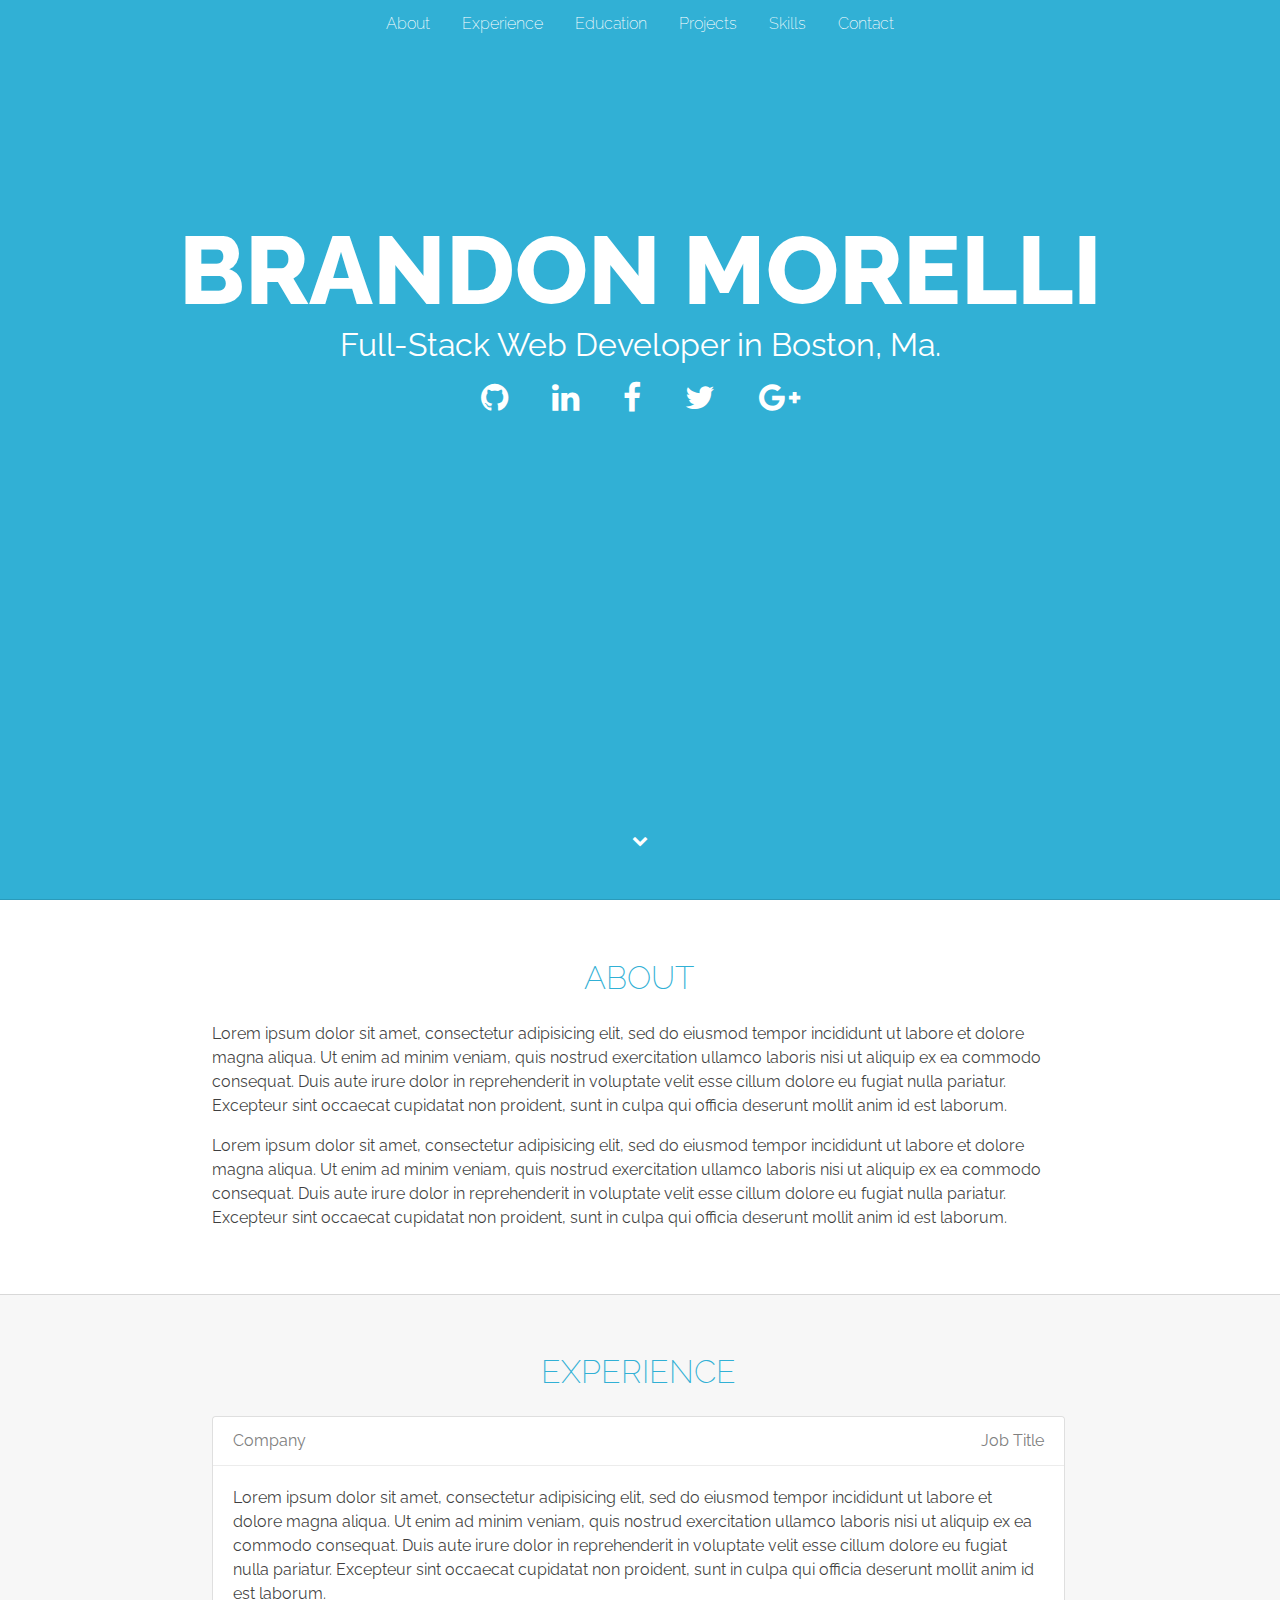
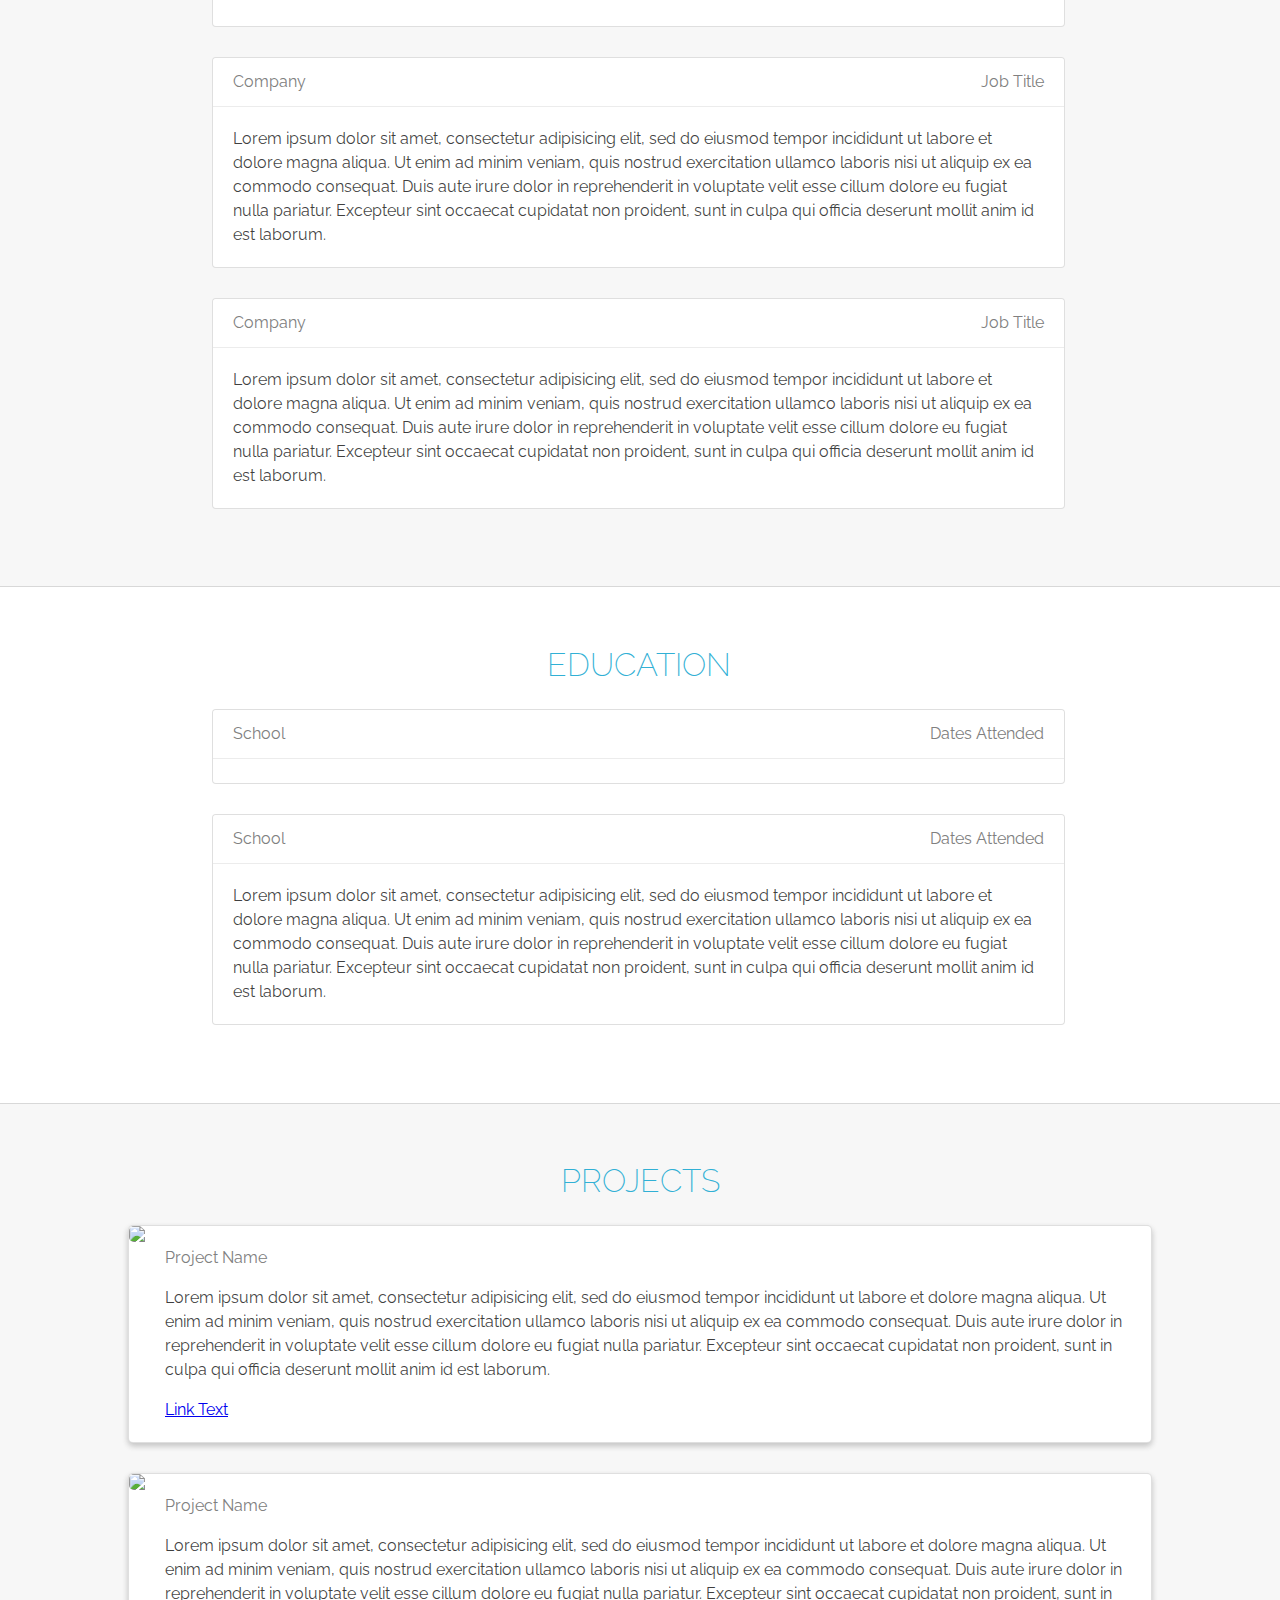
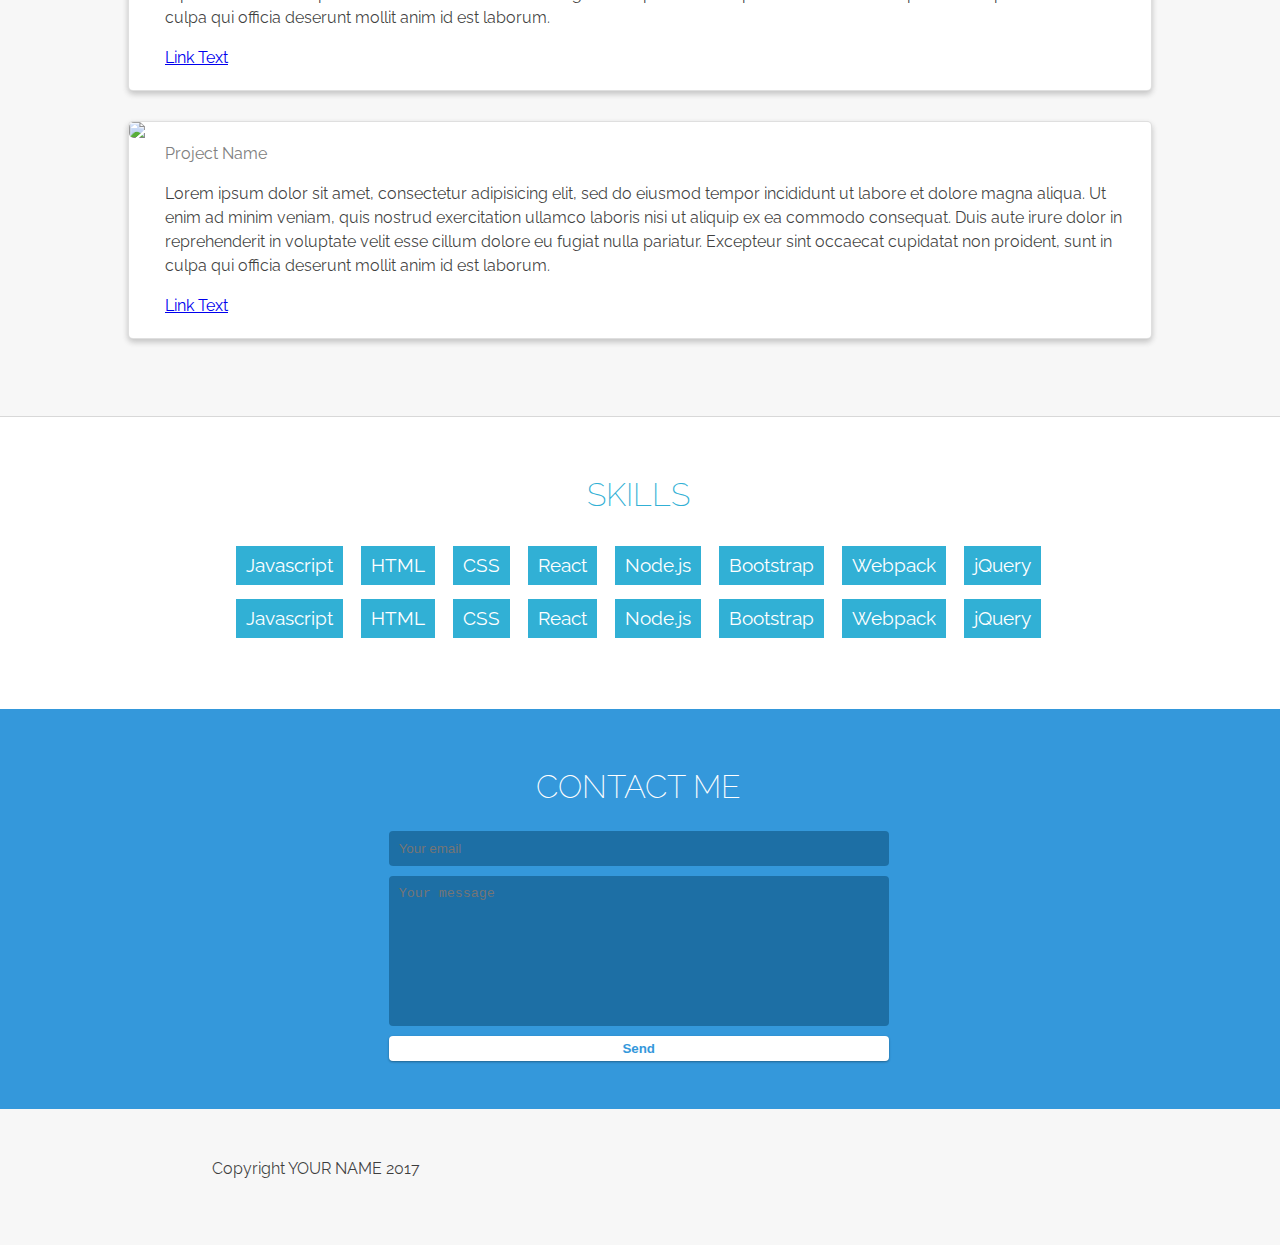
==== index.html @ f6b8d343 "first UI" ====
<!DOCTYPE html>
<html>
  <head>
    <meta charset="utf-8">
    <title>Brandon Morelli</title>
    <link rel="stylesheet" href="style.css">
    <link href="https://fonts.googleapis.com/css?family=Raleway:200,300,400,500,600,700,800" rel="stylesheet">
    <link rel="stylesheet" href="https://maxcdn.bootstrapcdn.com/font-awesome/4.7.0/css/font-awesome.min.css">
  </head>
  <body>

    <!-- BEGIN NAVBAR -->
    <div class="navbar">
      <a href="#about">About</a>
      <a href="#experience">Experience</a>
      <a href="#education">Education</a>
      <a href="#projects">Projects</a>
      <a href="#skills">Skills</a>
      <a href="#contact">Contact</a>
    </div>
    <!-- END NAVBAR -->

    <div class="container">

      <!-- HEADER -->
      <div class="jumbotron">
        <div class="jumbotron-text">
          <h1>Brandon Morelli</h1>
          <p>Full-Stack Web Developer in Boston, Ma.</p>
        </div>
        <div class="jumbotron-social">
          <ul class="ul-social">
            <li class="li-social-links">
              <a class="social" href="https://github.com/" target="_blank"><i class="fa fa-github" aria-hidden="true"></i></a>
            </li>
            <li class="li-social-links">
              <a class="social" href="https://linkedin.com" target="_blank"><i class="fa fa-linkedin" aria-hidden="true"></i></a>
            </li>
            <li class="li-social-links">
              <a class="social" href="https://www.facebook.com/" target="_blank"><i class="fa fa-facebook" aria-hidden="true"></i></a>
            </li>
            <li class="li-social-links">
              <a class="social" href="https://twitter.com/" target="_blank"><i class="fa fa-twitter" aria-hidden="true"></i></a>
            </li>
            <li class="li-social-links">
              <a class="social" href="https://plus.google.com/" target="_blank"><i class="fa fa-google-plus" aria-hidden="true"></i></a>
            </li>
          </ul>
        </div>
        <div id="down-arrow">
          <span><a href="#about"><i class="fa fa-chevron-down" aria-hidden="true"></i></a></span>
        </div>
      </div>
      <!-- END HEADER -->



      <!-- BEGIN ABOUT -->
      <div class="row white box-shadow">
        <div class="side-content"></div>
        <div class="main-content">
          <div class="content-header">
            <a class="anchor" name="about"></a>
            <h2>About</h2>
          </div>
          <div class="content-body">
            <p>Lorem ipsum dolor sit amet, consectetur adipisicing elit, sed do eiusmod tempor incididunt ut labore et dolore magna aliqua. Ut enim ad minim veniam, quis nostrud exercitation ullamco laboris nisi ut aliquip ex ea commodo consequat. Duis aute irure dolor in reprehenderit in voluptate velit esse cillum dolore eu fugiat nulla pariatur. Excepteur sint occaecat cupidatat non proident, sunt in culpa qui officia deserunt mollit anim id est laborum.</p>
            <p>Lorem ipsum dolor sit amet, consectetur adipisicing elit, sed do eiusmod tempor incididunt ut labore et dolore magna aliqua. Ut enim ad minim veniam, quis nostrud exercitation ullamco laboris nisi ut aliquip ex ea commodo consequat. Duis aute irure dolor in reprehenderit in voluptate velit esse cillum dolore eu fugiat nulla pariatur. Excepteur sint occaecat cupidatat non proident, sunt in culpa qui officia deserunt mollit anim id est laborum.</p>
          </div>
        </div>
        <div class="side-content"></div>
      </div>
      <!-- END ABOUT -->

      <!-- BEGIN EXPERIENCE -->
      <div class="row">
        <div class="side-content"></div>
        <div class="main-content">
          <div class="content-header">
            <a class="anchor" name="experience"></a>
            <h2>Experience</h2>
          </div>
          <!-- CARD #1 -->
          <div class="content-body">
            <div class="card">
              <div class="card-header">
                <h4>Company <span class="job-title">Job Title</span></h4>
              </div>
              <div class="card-content">
                <p>Lorem ipsum dolor sit amet, consectetur adipisicing elit, sed do eiusmod tempor incididunt ut labore et dolore magna aliqua. Ut enim ad minim veniam, quis nostrud exercitation ullamco laboris nisi ut aliquip ex ea commodo consequat. Duis aute irure dolor in reprehenderit in voluptate velit esse cillum dolore eu fugiat nulla pariatur. Excepteur sint occaecat cupidatat non proident, sunt in culpa qui officia deserunt mollit anim id est laborum.</p>
              </div>
            </div>

          <!-- CARD #2 -->

            <div class="card">
              <div class="card-header">
                <h4>Company <span class="job-title">Job Title</span></h4>
              </div>
              <div class="card-content">
                <p>Lorem ipsum dolor sit amet, consectetur adipisicing elit, sed do eiusmod tempor incididunt ut labore et dolore magna aliqua. Ut enim ad minim veniam, quis nostrud exercitation ullamco laboris nisi ut aliquip ex ea commodo consequat. Duis aute irure dolor in reprehenderit in voluptate velit esse cillum dolore eu fugiat nulla pariatur. Excepteur sint occaecat cupidatat non proident, sunt in culpa qui officia deserunt mollit anim id est laborum.</p>
              </div>
            </div>

          <!-- CARD #3 -->

            <div class="card">
              <div class="card-header">
                <h4>Company <span class="job-title">Job Title</span></h4>
              </div>
              <div class="card-content">
                <p>Lorem ipsum dolor sit amet, consectetur adipisicing elit, sed do eiusmod tempor incididunt ut labore et dolore magna aliqua. Ut enim ad minim veniam, quis nostrud exercitation ullamco laboris nisi ut aliquip ex ea commodo consequat. Duis aute irure dolor in reprehenderit in voluptate velit esse cillum dolore eu fugiat nulla pariatur. Excepteur sint occaecat cupidatat non proident, sunt in culpa qui officia deserunt mollit anim id est laborum.</p>
              </div>
            </div>
          </div>
        </div>
        <div class="side-content"></div>
      </div>
      <!-- END EXPERIENCE -->

      <!-- BEGIN EDUCATION -->
      <div class="row white box-shadow">
        <div class="side-content"></div>
        <div class="main-content">
          <div class="content-header">
            <a class="anchor" name="education"></a>
            <h2>Education</h2>
          </div>
          <div class="content-body">

            <!-- EDUCATION 1 -->
            <div class="card">
              <div class="card-header">
                <h4>School <span class="job-title">Dates Attended</span></h4>
              </div>
              <div class="card-content">
                <p></p>
              </div>
            </div>
            <!-- EDUCATION 2 -->
            <div class="card">
              <div class="card-header">
                <h4>School <span class="job-title">Dates Attended</span></h4>
              </div>
              <div class="card-content">
                <p>Lorem ipsum dolor sit amet, consectetur adipisicing elit, sed do eiusmod tempor incididunt ut labore et dolore magna aliqua. Ut enim ad minim veniam, quis nostrud exercitation ullamco laboris nisi ut aliquip ex ea commodo consequat. Duis aute irure dolor in reprehenderit in voluptate velit esse cillum dolore eu fugiat nulla pariatur. Excepteur sint occaecat cupidatat non proident, sunt in culpa qui officia deserunt mollit anim id est laborum.</p>
              </div>
            </div>

          </div>
        </div>
        <div class="side-content"></div>
      </div>
      <!-- END EDUCATION -->

      <!-- BEGIN PROJECTS -->
      <div class="row">
        <div class="side-content-sm"></div>
        <div class="main-content-lg">
          <div class="content-header">
            <a class="anchor" name="projects"></a>
            <h2>Projects</h2>
          </div>
          <div class="content-body">
            <!-- CARD #1 -->
            <div class="project-card">
              <div class="project-image">
                <img src="http://placehold.it/250x350">
              </div>
              <div class="project-content">
                <h4>Project Name</h4>
                <p>Lorem ipsum dolor sit amet, consectetur adipisicing elit, sed do eiusmod tempor incididunt ut labore et dolore magna aliqua. Ut enim ad minim veniam, quis nostrud exercitation ullamco laboris nisi ut aliquip ex ea commodo consequat. Duis aute irure dolor in reprehenderit in voluptate velit esse cillum dolore eu fugiat nulla pariatur. Excepteur sint occaecat cupidatat non proident, sunt in culpa qui officia deserunt mollit anim id est laborum.</p>
                <a href="#">Link Text</a>
              </div>
            </div>
            <!-- CARD #2 -->
            <div class="project-card">
              <div class="project-image">
                <img src="http://placehold.it/250x350">
              </div>
              <div class="project-content">
                <h4>Project Name</h4>
                <p>Lorem ipsum dolor sit amet, consectetur adipisicing elit, sed do eiusmod tempor incididunt ut labore et dolore magna aliqua. Ut enim ad minim veniam, quis nostrud exercitation ullamco laboris nisi ut aliquip ex ea commodo consequat. Duis aute irure dolor in reprehenderit in voluptate velit esse cillum dolore eu fugiat nulla pariatur. Excepteur sint occaecat cupidatat non proident, sunt in culpa qui officia deserunt mollit anim id est laborum.</p>
                <a href="#">Link Text</a>
              </div>
            </div>
            <!-- CARD #3 -->
            <div class="project-card">
              <div class="project-image">
                <img src="http://placehold.it/250x350">
              </div>
              <div class="project-content">
                <h4>Project Name</h4>
                <p>Lorem ipsum dolor sit amet, consectetur adipisicing elit, sed do eiusmod tempor incididunt ut labore et dolore magna aliqua. Ut enim ad minim veniam, quis nostrud exercitation ullamco laboris nisi ut aliquip ex ea commodo consequat. Duis aute irure dolor in reprehenderit in voluptate velit esse cillum dolore eu fugiat nulla pariatur. Excepteur sint occaecat cupidatat non proident, sunt in culpa qui officia deserunt mollit anim id est laborum.</p>
                <a href="#">Link Text</a>
              </div>
            </div>

          </div>
        </div>
        <div class="side-content-sm"></div>
      </div>
      <!-- END PROJECTS -->

      <!-- BEGIN SKILLS -->
      <div class="row white box-shadow">
        <div class="side-content"></div>
        <div class="main-content">
          <div class="content-header">
            <a class="anchor" name="skills"></a>
            <h2>Skills</h2>
          </div>
          <div class="content-body">
            <ul class="ul-skills">
              <li class="li-skills">Javascript</li>
              <li class="li-skills">HTML</li>
              <li class="li-skills">CSS</li>
              <li class="li-skills">React</li>
              <li class="li-skills">Node.js</li>
              <li class="li-skills">Bootstrap</li>
              <li class="li-skills">Webpack</li>
              <li class="li-skills">jQuery</li>
              <li class="li-skills">Javascript</li>
              <li class="li-skills">HTML</li>
              <li class="li-skills">CSS</li>
              <li class="li-skills">React</li>
              <li class="li-skills">Node.js</li>
              <li class="li-skills">Bootstrap</li>
              <li class="li-skills">Webpack</li>
              <li class="li-skills">jQuery</li>
            </ul>
          </div>
        </div>
        <div class="side-content"></div>
      </div>
      <!-- END SKILLS -->

      <!-- BEGIN CONTACT -->

      <div class="row blue">
        <div class="side-content"></div>
        <div class="main-content">
          <div class="content-header">
            <a class="anchor" name="contact"></a>
            <h2 class="white-text">Contact Me</h2>
          </div>
          <div class="contact content-body">
            <form method="POST" action="https://formspree.io/email@email.com">
                <input type="hidden" name="_subject" value="Contact request from personal website" />
                <input type="email" name="_replyto" placeholder="Your email" required>
                <textarea name="message" placeholder="Your message" required></textarea>
                <button type="submit">Send</button>
            </form>
          </div>
        </div>
        <div class="side-content"></div>
      </div>
      <!-- END CONTACT -->

      <!-- BEGIN FOOTER -->
      <div class="row">
        <div class="side-content"></div>
        <div class="main-content">
          <div class="content-header">
          </div>
          <div class="content-body">
            <p>Copyright YOUR NAME 2017</p>
          </div>
        </div>
        <div class="side-content"></div>
      </div>
      <!-- END FOOTER -->

    </div>
  </body>
</html>
---- style.css ----
body {
  font-family: 'Raleway', sans-serif;
  background: rgba(242, 242, 242, .6);
  margin: 0;
}

* {
  box-sizing: border-box
}

/*NAVBAR*/
.navbar {
  background-color: #31b0d5;
  position: fixed; /* Set the navbar to fixed position */
  top: 0; /* Position the navbar at the top of the page */
  width: 100%; /* Full width */
  display: flex;
  justify-content: center;
}

.navbar a {
  font-weight: 200;
  color: white;
  padding: 14px 16px;
  text-decoration: none;
}

.anchor {
  display: block;
  position: relative;
  top: -70px;
  visibility: hidden;
}

/*JUMBOTRON*/
.jumbotron {
  height: 100vh; /*height to 100% of view height*/
  background: #31b0d5; /*background color to blue*/
  margin-bottom: 0; /*no bottom margin*/

  display: flex;
  flex-direction: column;
}

.jumbotron-text {
  /*TAGLINE UNDER NAME*/
  font-weight: 400;
  font-size: 2em;
  color: white;
  text-align: center;
  padding-top: 150px;
}

.jumbotron-text h1 {
  /*YOUR NAME*/
  text-transform: uppercase;
  font-weight: 800;
  font-size: 3em;
  margin-bottom: 0;
}

.jumbotron-text p {
  margin: 0;
}

/*SOCIAL LINKS*/
.ul-social {
  text-align: center;
  padding-left: 0;
}

.li-social-links {
  display: inline-block;
  list-style: none;
}

.social {
  font-size: 2em;
  color: white;
  padding: 20px;
}

/*ARROW LINK*/
#down-arrow {
  /*position: absolute;
  width: 100%;*/
  margin-top: auto;
  text-align: center;
  margin-bottom: 50px;
}

#down-arrow a {
  color: white;
}

/*CONTENT*/
.container {
  /*sets up flexbox*/
  display: flex;
  flex-direction: column;
}

.row {
  display: flex;
}

.white {
  background: white;
}

.side-content {
  flex: 0 0 16.6%;
}

.main-content {
  flex: 0 0 66.6%;
  margin-top: 2rem;
  margin-bottom: 3rem;
}

.side-content-sm {
  flex: 0 0 10%;
}

.main-content-lg {
  flex: 0 0 80%;
  margin-top: 2rem;
  margin-bottom: 3rem;
}

.box-shadow {
  -webkit-box-shadow: 0px 0px 1px 0px rgba(0,0,0,0.75);
  -moz-box-shadow: 0px 0px 1px 0px rgba(0,0,0,0.75);
  box-shadow: 0px 0px 1px 0px rgba(0,0,0,0.75);
}

h2 {
  font-weight: 200;
  font-size: 2rem;
  color: #31b0d5;
  text-transform: uppercase;
  text-align: center;
}

.content-body {
  line-height: 1.5;
  color: rgba(0,0,0,.75);
}

/*EDUCATION*/
.card {
  display: flex;
  flex-direction: column;
  background-color: white;
  border: 1px solid rgba(0,0,0,.125);
  border-radius: .25rem;
  margin-bottom: 30px;
}

.card-header {
  padding: .75rem 1.25rem;
  background-color: white;
  border-bottom: 1px solid rgba(0,0,0,.075);
  border-top-left-radius: .25rem;
  border-top-right-radius: .25rem;
}

.card-content {
  padding: .25rem 1.25rem;
  flex: 1 1 auto;
}

h4 {
  margin: 0;
  font-weight: 400;
  color: grey;
}

.job-title {
  float: right;
}

/*PROJECTS*/
.project-card {
  display: flex;
  flex-direction: row;
  background-color: white;
  border: 1px solid rgba(0,0,0,.125);
  border-radius: 5px;
  margin-bottom: 30px;
  box-shadow: 0 3px 6px rgba(0,0,0,0.08), 0 3px 6px rgba(0,0,0,0.15);
}

.project-image {
  flex: 1 0 auto;
}

.project-image img {
  display: block;
  border-top-left-radius: 5px;
  border-bottom-left-radius: 5px;
}

.project-content {
  flex: 1 1 auto;
  padding: 1.25rem;

  display: flex;
  justify-content: center;
  flex-direction: column;
}

/*SKILLS*/
.ul-skills {
  text-align: center;
  padding-left: 0;
}

.li-skills {
  display: inline-block;
  margin: 7px;
  padding: 5px 10px;
  color: white;
  background: #31b0d5;
  list-style: none;
  cursor: default;
  font-size: 1.2em;
}

/*CONTACT*/
.blue {
  background: #3498db;
  text-align: center;
}

.contact {
  max-width: 500px;
  margin: 0 auto;
}

.contact input, .contact textarea {
  display: block;
  width: 100%;
  padding: 10px;
  border-radius: 4px;
  border: none;
  margin-bottom: 10px;
  background: #1d6fa5;
  color: #fff;
  -webkit-transition: .5s ease all;
  transition: .5s ease all;
}

.contact textarea {
  height: 150px;
  resize: none;
}

.contact button {
  display: block;
  width: 100%;
  background: #fff;
  border-radius: 4px;
  padding: 5px 10px;
  border: none;
  color: #3498db;
  font-weight: 700;
  box-shadow: 0 1px 3px rgba(0,0,0,0.12), 0 1px 2px rgba(0,0,0,0.24);
  -webkit-transition: .5s ease all;
  transition: .5s ease all;
}

.white-text {
  color: white;
}
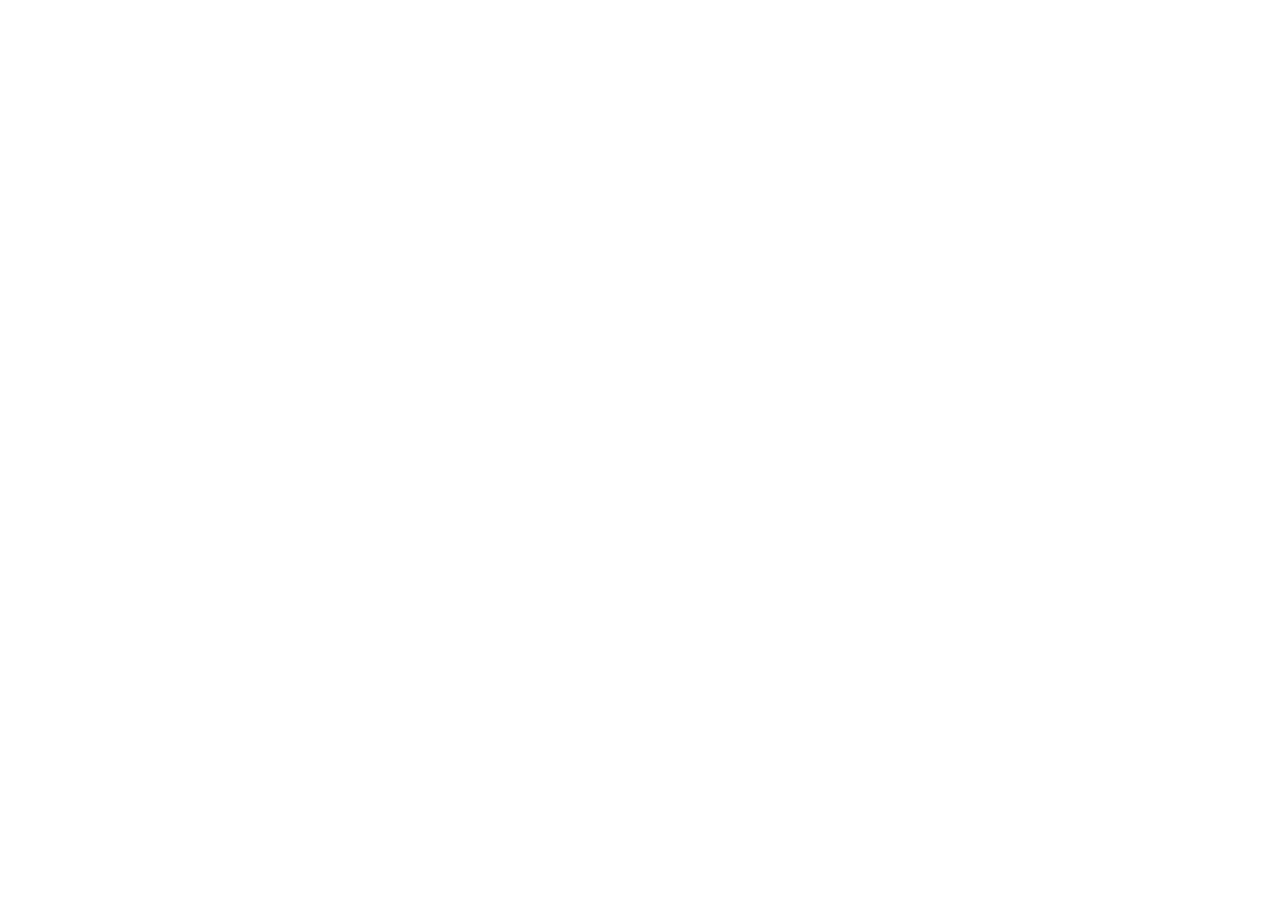
==== commit 0452b620: "add header" ====
--- a/index.html
+++ b/index.html
@@ -1,276 +1,10 @@
 <!DOCTYPE html>
-<html>
-  <head>
-    <meta charset="utf-8">
-    <title>Brandon Morelli</title>
-    <link rel="stylesheet" href="style.css">
-    <link href="https://fonts.googleapis.com/css?family=Raleway:200,300,400,500,600,700,800" rel="stylesheet">
-    <link rel="stylesheet" href="https://maxcdn.bootstrapcdn.com/font-awesome/4.7.0/css/font-awesome.min.css">
-  </head>
-  <body>
+<html lang="en-US">
 
-    <!-- BEGIN NAVBAR -->
-    <div class="navbar">
-      <a href="#about">About</a>
-      <a href="#experience">Experience</a>
-      <a href="#education">Education</a>
-      <a href="#projects">Projects</a>
-      <a href="#skills">Skills</a>
-      <a href="#contact">Contact</a>
-    </div>
-    <!-- END NAVBAR -->
-
-    <div class="container">
-
-      <!-- HEADER -->
-      <div class="jumbotron">
-        <div class="jumbotron-text">
-          <h1>Brandon Morelli</h1>
-          <p>Full-Stack Web Developer in Boston, Ma.</p>
-        </div>
-        <div class="jumbotron-social">
-          <ul class="ul-social">
-            <li class="li-social-links">
-              <a class="social" href="https://github.com/" target="_blank"><i class="fa fa-github" aria-hidden="true"></i></a>
-            </li>
-            <li class="li-social-links">
-              <a class="social" href="https://linkedin.com" target="_blank"><i class="fa fa-linkedin" aria-hidden="true"></i></a>
-            </li>
-            <li class="li-social-links">
-              <a class="social" href="https://www.facebook.com/" target="_blank"><i class="fa fa-facebook" aria-hidden="true"></i></a>
-            </li>
-            <li class="li-social-links">
-              <a class="social" href="https://twitter.com/" target="_blank"><i class="fa fa-twitter" aria-hidden="true"></i></a>
-            </li>
-            <li class="li-social-links">
-              <a class="social" href="https://plus.google.com/" target="_blank"><i class="fa fa-google-plus" aria-hidden="true"></i></a>
-            </li>
-          </ul>
-        </div>
-        <div id="down-arrow">
-          <span><a href="#about"><i class="fa fa-chevron-down" aria-hidden="true"></i></a></span>
-        </div>
-      </div>
-      <!-- END HEADER -->
-
-
-
-      <!-- BEGIN ABOUT -->
-      <div class="row white box-shadow">
-        <div class="side-content"></div>
-        <div class="main-content">
-          <div class="content-header">
-            <a class="anchor" name="about"></a>
-            <h2>About</h2>
-          </div>
-          <div class="content-body">
-            <p>Lorem ipsum dolor sit amet, consectetur adipisicing elit, sed do eiusmod tempor incididunt ut labore et dolore magna aliqua. Ut enim ad minim veniam, quis nostrud exercitation ullamco laboris nisi ut aliquip ex ea commodo consequat. Duis aute irure dolor in reprehenderit in voluptate velit esse cillum dolore eu fugiat nulla pariatur. Excepteur sint occaecat cupidatat non proident, sunt in culpa qui officia deserunt mollit anim id est laborum.</p>
-            <p>Lorem ipsum dolor sit amet, consectetur adipisicing elit, sed do eiusmod tempor incididunt ut labore et dolore magna aliqua. Ut enim ad minim veniam, quis nostrud exercitation ullamco laboris nisi ut aliquip ex ea commodo consequat. Duis aute irure dolor in reprehenderit in voluptate velit esse cillum dolore eu fugiat nulla pariatur. Excepteur sint occaecat cupidatat non proident, sunt in culpa qui officia deserunt mollit anim id est laborum.</p>
-          </div>
-        </div>
-        <div class="side-content"></div>
-      </div>
-      <!-- END ABOUT -->
-
-      <!-- BEGIN EXPERIENCE -->
-      <div class="row">
-        <div class="side-content"></div>
-        <div class="main-content">
-          <div class="content-header">
-            <a class="anchor" name="experience"></a>
-            <h2>Experience</h2>
-          </div>
-          <!-- CARD #1 -->
-          <div class="content-body">
-            <div class="card">
-              <div class="card-header">
-                <h4>Company <span class="job-title">Job Title</span></h4>
-              </div>
-              <div class="card-content">
-                <p>Lorem ipsum dolor sit amet, consectetur adipisicing elit, sed do eiusmod tempor incididunt ut labore et dolore magna aliqua. Ut enim ad minim veniam, quis nostrud exercitation ullamco laboris nisi ut aliquip ex ea commodo consequat. Duis aute irure dolor in reprehenderit in voluptate velit esse cillum dolore eu fugiat nulla pariatur. Excepteur sint occaecat cupidatat non proident, sunt in culpa qui officia deserunt mollit anim id est laborum.</p>
-              </div>
-            </div>
-
-          <!-- CARD #2 -->
-
-            <div class="card">
-              <div class="card-header">
-                <h4>Company <span class="job-title">Job Title</span></h4>
-              </div>
-              <div class="card-content">
-                <p>Lorem ipsum dolor sit amet, consectetur adipisicing elit, sed do eiusmod tempor incididunt ut labore et dolore magna aliqua. Ut enim ad minim veniam, quis nostrud exercitation ullamco laboris nisi ut aliquip ex ea commodo consequat. Duis aute irure dolor in reprehenderit in voluptate velit esse cillum dolore eu fugiat nulla pariatur. Excepteur sint occaecat cupidatat non proident, sunt in culpa qui officia deserunt mollit anim id est laborum.</p>
-              </div>
-            </div>
-
-          <!-- CARD #3 -->
-
-            <div class="card">
-              <div class="card-header">
-                <h4>Company <span class="job-title">Job Title</span></h4>
-              </div>
-              <div class="card-content">
-                <p>Lorem ipsum dolor sit amet, consectetur adipisicing elit, sed do eiusmod tempor incididunt ut labore et dolore magna aliqua. Ut enim ad minim veniam, quis nostrud exercitation ullamco laboris nisi ut aliquip ex ea commodo consequat. Duis aute irure dolor in reprehenderit in voluptate velit esse cillum dolore eu fugiat nulla pariatur. Excepteur sint occaecat cupidatat non proident, sunt in culpa qui officia deserunt mollit anim id est laborum.</p>
-              </div>
-            </div>
-          </div>
-        </div>
-        <div class="side-content"></div>
-      </div>
-      <!-- END EXPERIENCE -->
-
-      <!-- BEGIN EDUCATION -->
-      <div class="row white box-shadow">
-        <div class="side-content"></div>
-        <div class="main-content">
-          <div class="content-header">
-            <a class="anchor" name="education"></a>
-            <h2>Education</h2>
-          </div>
-          <div class="content-body">
-
-            <!-- EDUCATION 1 -->
-            <div class="card">
-              <div class="card-header">
-                <h4>School <span class="job-title">Dates Attended</span></h4>
-              </div>
-              <div class="card-content">
-                <p></p>
-              </div>
-            </div>
-            <!-- EDUCATION 2 -->
-            <div class="card">
-              <div class="card-header">
-                <h4>School <span class="job-title">Dates Attended</span></h4>
-              </div>
-              <div class="card-content">
-                <p>Lorem ipsum dolor sit amet, consectetur adipisicing elit, sed do eiusmod tempor incididunt ut labore et dolore magna aliqua. Ut enim ad minim veniam, quis nostrud exercitation ullamco laboris nisi ut aliquip ex ea commodo consequat. Duis aute irure dolor in reprehenderit in voluptate velit esse cillum dolore eu fugiat nulla pariatur. Excepteur sint occaecat cupidatat non proident, sunt in culpa qui officia deserunt mollit anim id est laborum.</p>
-              </div>
-            </div>
-
-          </div>
-        </div>
-        <div class="side-content"></div>
-      </div>
-      <!-- END EDUCATION -->
-
-      <!-- BEGIN PROJECTS -->
-      <div class="row">
-        <div class="side-content-sm"></div>
-        <div class="main-content-lg">
-          <div class="content-header">
-            <a class="anchor" name="projects"></a>
-            <h2>Projects</h2>
-          </div>
-          <div class="content-body">
-            <!-- CARD #1 -->
-            <div class="project-card">
-              <div class="project-image">
-                <img src="http://placehold.it/250x350">
-              </div>
-              <div class="project-content">
-                <h4>Project Name</h4>
-                <p>Lorem ipsum dolor sit amet, consectetur adipisicing elit, sed do eiusmod tempor incididunt ut labore et dolore magna aliqua. Ut enim ad minim veniam, quis nostrud exercitation ullamco laboris nisi ut aliquip ex ea commodo consequat. Duis aute irure dolor in reprehenderit in voluptate velit esse cillum dolore eu fugiat nulla pariatur. Excepteur sint occaecat cupidatat non proident, sunt in culpa qui officia deserunt mollit anim id est laborum.</p>
-                <a href="#">Link Text</a>
-              </div>
-            </div>
-            <!-- CARD #2 -->
-            <div class="project-card">
-              <div class="project-image">
-                <img src="http://placehold.it/250x350">
-              </div>
-              <div class="project-content">
-                <h4>Project Name</h4>
-                <p>Lorem ipsum dolor sit amet, consectetur adipisicing elit, sed do eiusmod tempor incididunt ut labore et dolore magna aliqua. Ut enim ad minim veniam, quis nostrud exercitation ullamco laboris nisi ut aliquip ex ea commodo consequat. Duis aute irure dolor in reprehenderit in voluptate velit esse cillum dolore eu fugiat nulla pariatur. Excepteur sint occaecat cupidatat non proident, sunt in culpa qui officia deserunt mollit anim id est laborum.</p>
-                <a href="#">Link Text</a>
-              </div>
-            </div>
-            <!-- CARD #3 -->
-            <div class="project-card">
-              <div class="project-image">
-                <img src="http://placehold.it/250x350">
-              </div>
-              <div class="project-content">
-                <h4>Project Name</h4>
-                <p>Lorem ipsum dolor sit amet, consectetur adipisicing elit, sed do eiusmod tempor incididunt ut labore et dolore magna aliqua. Ut enim ad minim veniam, quis nostrud exercitation ullamco laboris nisi ut aliquip ex ea commodo consequat. Duis aute irure dolor in reprehenderit in voluptate velit esse cillum dolore eu fugiat nulla pariatur. Excepteur sint occaecat cupidatat non proident, sunt in culpa qui officia deserunt mollit anim id est laborum.</p>
-                <a href="#">Link Text</a>
-              </div>
-            </div>
-
-          </div>
-        </div>
-        <div class="side-content-sm"></div>
-      </div>
-      <!-- END PROJECTS -->
-
-      <!-- BEGIN SKILLS -->
-      <div class="row white box-shadow">
-        <div class="side-content"></div>
-        <div class="main-content">
-          <div class="content-header">
-            <a class="anchor" name="skills"></a>
-            <h2>Skills</h2>
-          </div>
-          <div class="content-body">
-            <ul class="ul-skills">
-              <li class="li-skills">Javascript</li>
-              <li class="li-skills">HTML</li>
-              <li class="li-skills">CSS</li>
-              <li class="li-skills">React</li>
-              <li class="li-skills">Node.js</li>
-              <li class="li-skills">Bootstrap</li>
-              <li class="li-skills">Webpack</li>
-              <li class="li-skills">jQuery</li>
-              <li class="li-skills">Javascript</li>
-              <li class="li-skills">HTML</li>
-              <li class="li-skills">CSS</li>
-              <li class="li-skills">React</li>
-              <li class="li-skills">Node.js</li>
-              <li class="li-skills">Bootstrap</li>
-              <li class="li-skills">Webpack</li>
-              <li class="li-skills">jQuery</li>
-            </ul>
-          </div>
-        </div>
-        <div class="side-content"></div>
-      </div>
-      <!-- END SKILLS -->
-
-      <!-- BEGIN CONTACT -->
-
-      <div class="row blue">
-        <div class="side-content"></div>
-        <div class="main-content">
-          <div class="content-header">
-            <a class="anchor" name="contact"></a>
-            <h2 class="white-text">Contact Me</h2>
-          </div>
-          <div class="contact content-body">
-            <form method="POST" action="https://formspree.io/email@email.com">
-                <input type="hidden" name="_subject" value="Contact request from personal website" />
-                <input type="email" name="_replyto" placeholder="Your email" required>
-                <textarea name="message" placeholder="Your message" required></textarea>
-                <button type="submit">Send</button>
-            </form>
-          </div>
-        </div>
-        <div class="side-content"></div>
-      </div>
-      <!-- END CONTACT -->
-
-      <!-- BEGIN FOOTER -->
-      <div class="row">
-        <div class="side-content"></div>
-        <div class="main-content">
-          <div class="content-header">
-          </div>
-          <div class="content-body">
-            <p>Copyright YOUR NAME 2017</p>
-          </div>
-        </div>
-        <div class="side-content"></div>
-      </div>
-      <!-- END FOOTER -->
-
-    </div>
-  </body>
-</html>
+<head>
+  <meta charset="utf-8">
+  <meta name="author" content="Le Viet Nam">
+  <title>Home</title>
+  <link rel="shortcut icon" type="image/jpg" href="../assets/icons/icon_website.jpg"/>
+  <link rel='stylesheet' type="text/css" href="style.css"/>
+</head>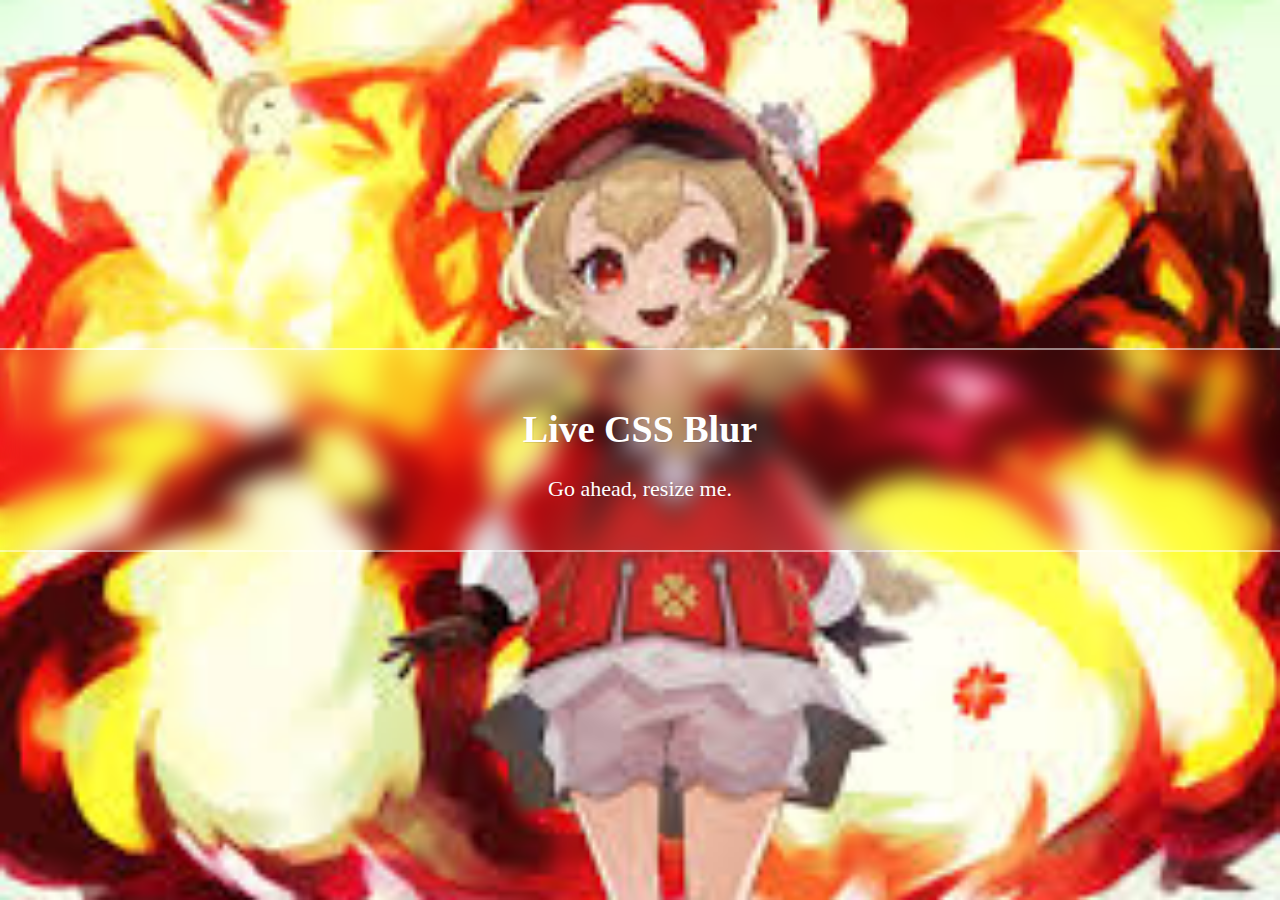
==== commit 4bb8111e: "v1.0" ====
--- a/index.html
+++ b/index.html
@@ -7,4 +7,16 @@
   <title>Home</title>
   <link rel="shortcut icon" type="image/jpg" href="../assets/icons/icon_website.jpg"/>
   <link rel='stylesheet' type="text/css" href="style.css"/>
-</head>+</head>
+<body>
+  <div class="widget center">
+  
+    <div class="blur"></div>
+    
+    <div class="text center">
+      <h1 class="">Live CSS Blur</h1>
+      <p>Go ahead, resize me.</p>
+    </div>
+    
+  </div>
+</body>--- a/style.css
+++ b/style.css
@@ -0,0 +1,67 @@
+body {
+  background: url('../assets/icons/klee.jpg') no-repeat center center fixed;
+  background-size: cover;
+}
+
+.blur {
+  background: url('../assets/icons/klee.jpg') no-repeat center center fixed;
+  background-size: cover;
+  overflow: hidden;
+  filter: blur(13px);
+  position: absolute;
+  height: 300px;
+  top: -50px;
+  left: -50px;
+  right: -50px;
+  bottom: -50px;
+}
+
+.widget {
+  border-top: 2px solid rgba(255, 255, 255, .5);
+  border-bottom: 2px solid rgba(255, 255, 255, .5);
+  height: 200px;
+  width: 100%;
+  overflow: hidden;
+}
+
+.center {
+  position: absolute;
+  margin: auto;
+  top: 0;
+  bottom: 0;
+  left: 0;
+  right: 0;
+}
+
+
+
+
+
+
+
+/*  NOT REQUIRED  */
+
+.text {
+  height: 200px;
+  width: 340px;
+}
+
+.text h1 {
+  text-align: center;
+  text-shadow: 1px 1px rgba(0, 0, 0, .1);
+  color: #ffffff;
+  margin-top: 57px;
+  font-family: 'Lora', serif;
+  font-weight: 700;
+  font-size: 38px;
+}
+
+.text p {
+  text-align: center;
+  color: #ffffff;
+  text-shadow: 1px 1px rgba(0, 0, 0, .1);
+  margin-top: 0px;
+  font-family: 'Lato', serif;
+  font-weight: 400;
+  font-size: 22px;
+}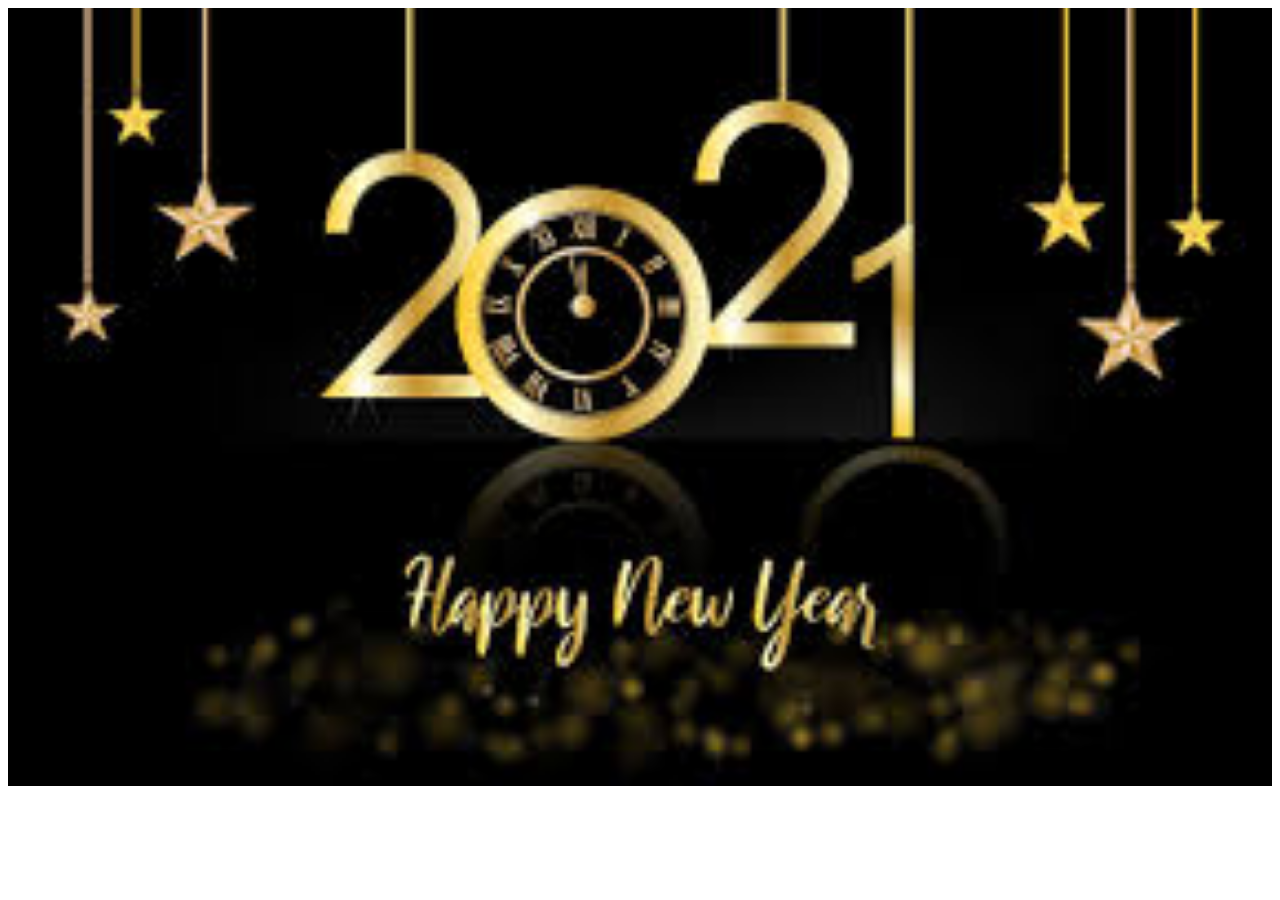
==== commit 86c3985b: "add bg" ====
--- a/index.html
+++ b/index.html
@@ -9,14 +9,6 @@
   <link rel='stylesheet' type="text/css" href="style.css"/>
 </head>
 <body>
-  <div class="widget center">
-  
-    <div class="blur"></div>
-    
-    <div class="text center">
-      <h1 class="">Live CSS Blur</h1>
-      <p>Go ahead, resize me.</p>
-    </div>
-    
-  </div>
-</body>+  <img src="/assets/icons/hpny2021.jpg" alt="">
+</body>
+</html>--- a/style.css
+++ b/style.css
@@ -1,67 +1,4 @@
-body {
-  background: url('../assets/icons/klee.jpg') no-repeat center center fixed;
-  background-size: cover;
-}
-
-.blur {
-  background: url('../assets/icons/klee.jpg') no-repeat center center fixed;
-  background-size: cover;
-  overflow: hidden;
-  filter: blur(13px);
-  position: absolute;
-  height: 300px;
-  top: -50px;
-  left: -50px;
-  right: -50px;
-  bottom: -50px;
-}
-
-.widget {
-  border-top: 2px solid rgba(255, 255, 255, .5);
-  border-bottom: 2px solid rgba(255, 255, 255, .5);
-  height: 200px;
+img {
   width: 100%;
-  overflow: hidden;
-}
-
-.center {
-  position: absolute;
-  margin: auto;
-  top: 0;
-  bottom: 0;
-  left: 0;
-  right: 0;
-}
-
-
-
-
-
-
-
-/*  NOT REQUIRED  */
-
-.text {
-  height: 200px;
-  width: 340px;
-}
-
-.text h1 {
-  text-align: center;
-  text-shadow: 1px 1px rgba(0, 0, 0, .1);
-  color: #ffffff;
-  margin-top: 57px;
-  font-family: 'Lora', serif;
-  font-weight: 700;
-  font-size: 38px;
-}
-
-.text p {
-  text-align: center;
-  color: #ffffff;
-  text-shadow: 1px 1px rgba(0, 0, 0, .1);
-  margin-top: 0px;
-  font-family: 'Lato', serif;
-  font-weight: 400;
-  font-size: 22px;
+  height: auto;
 }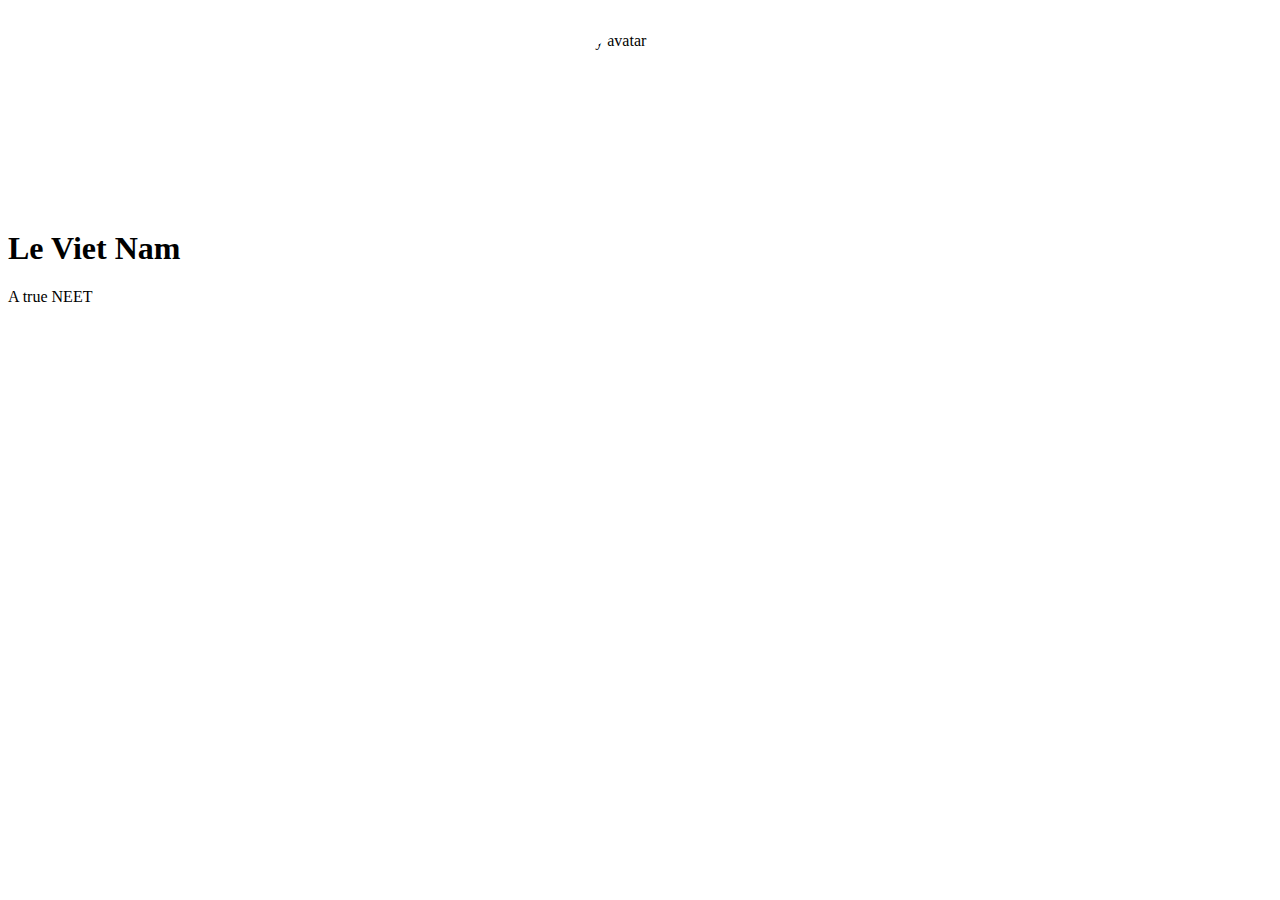
==== commit b8b8d4f8: "update" ====
--- a/index.html
+++ b/index.html
@@ -1,14 +1,26 @@
 <!DOCTYPE html>
-<html lang="en-US">
+<html>
+    <head>
+        <meta charset="utf-8">
+        <title>Home</title>
+        <link rel="stylesheet" href="style.css">
+    </head>
+    <body>
+        <div class="container">
 
-<head>
-  <meta charset="utf-8">
-  <meta name="author" content="Le Viet Nam">
-  <title>Home</title>
-  <link rel="shortcut icon" type="image/jpg" href="../assets/icons/icon_website.jpg"/>
-  <link rel='stylesheet' type="text/css" href="style.css"/>
-</head>
-<body>
-  <img src="/assets/icons/hpny2021.jpg" alt="">
-</body>
+          <!-- HEADER -->
+          <div></div>
+            <div>
+              <img class="my-avatar" src="https://scontent.fsgn2-6.fna.fbcdn.net/v/t1.0-1/p160x160/78285774_991072521225640_5851757872668475392_o.jpg?_nc_cat=100&ccb=2&_nc_sid=7206a8&_nc_ohc=Mm623_FaOHEAX9apzhi&_nc_ht=scontent.fsgn2-6.fna&tp=6&oh=00c34d30d5663d0d95e81a6fb23eef94&oe=602BCBDB" alt="My avatar"/>
+              <h1>Le Viet Nam</h1>
+              <p>A true NEET</p>
+            </div>
+            <div class="social">
+              <a href="https://twitter.com/bphillips201"><i id="twitter" class="icon-twitter"></i></a>
+              <i id="github" class="icon-github"></i>
+              <i id="stack" class="icon-stackexchange"></i>
+              <i id="linkedin" class="icon-linkedin-sign"></i>
+              <i id="code" class="icon-code"></i>
+            </div>
+    </body>
 </html>--- a/style.css
+++ b/style.css
@@ -1,4 +1,52 @@
-img {
-  width: 100%;
-  height: auto;
+  
+@import "https://fonts.googleapis.com/css?family=Raleway:200,300,400,500,600,700,800";
+@import "https://fonts.googleapis.com/css?family=Pacifico&display=swap";
+:root { --slide-right: 15%; --slide-left: calc(var(--slide-right) * -1)
+; }
+html { scroll-behavior: smooth; }
+
+.my-avatar{
+    display: block;
+    margin: 2em auto;
+    margin-bottom: 3em;
+    width: 150px;
+    height: 150px;
+    border-radius: 50%;
+    position: relative;
+    z-index: 2;
+  }
+
+  .social {
+    text-align: center;
+    font-size: 2.5em;
+    color: #555;
+    overflow: hidden;
+}
+.social a {
+    color: inherit;
+    text-decoration: none;
+}
+.social i {
+    margin: 0.3em;
+    cursor: pointer;
+    transition: color 300ms ease, margin-top 300ms ease;
+    transform: translateZ(0);
+}
+
+.social i:hover{
+    margin-top: -1px;
+}
+
+.social i #github{
+    color: black;
+}
+
+.social i #stack{
+    color:#ED780E;
+}
+.social i #linkedin{
+    color: #0177B5;
+}
+.social i #code{
+    color:#29A329;
 }